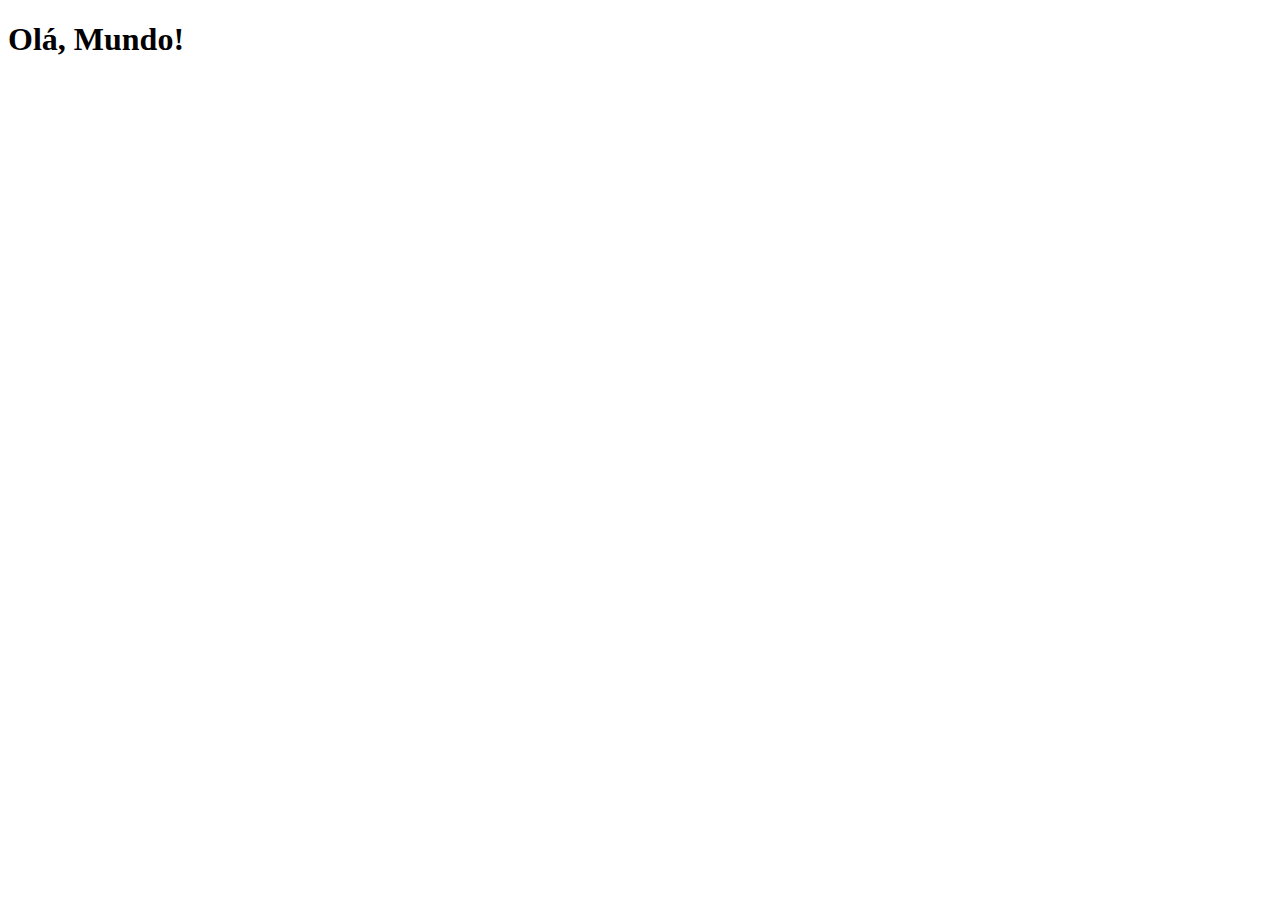
==== index.html @ 6dd38802 "criei a página principal" ====
<!DOCTYPE html>
<html lang="pt-br">
<head>
    <meta charset="UTF-8">
    <meta http-equiv="X-UA-Compatible" content="IE=edge">
    <meta name="viewport" content="width=device-width, initial-scale=1.0">
    <link rel="shortcut icon" href="favicon.ico" type="image/x-icon">
    <title>Projeto Redes Socias</title>
</head>
<body>
    <h1>Olá, Mundo!</h1>
</body>
</html>
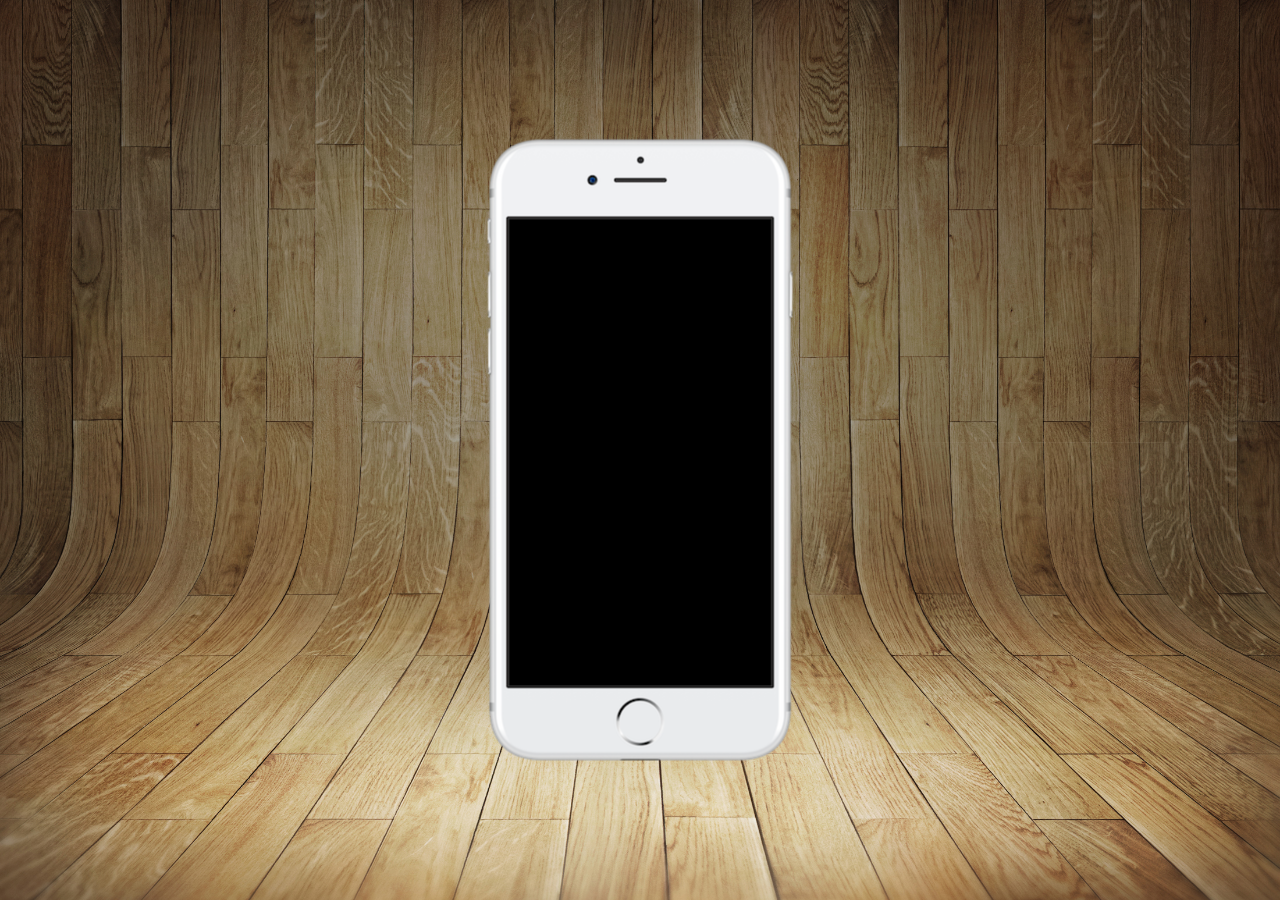
==== commit ec8fb071: "criando página inicial do projeto" ====
--- a/index.html
+++ b/index.html
@@ -5,9 +5,18 @@
     <meta http-equiv="X-UA-Compatible" content="IE=edge">
     <meta name="viewport" content="width=device-width, initial-scale=1.0">
     <link rel="shortcut icon" href="favicon.ico" type="image/x-icon">
+    <link rel="stylesheet" href="estilos/style.css">
     <title>Projeto Redes Socias</title>
+    
 </head>
 <body>
-    <h1>Olá, Mundo!</h1>
+    <main>
+        <section id="telefone">
+
+        </section>
+        <section id="redes-sociais">
+
+        </section>
+    </main>
 </body>
 </html>--- a/estilos/style.css
+++ b/estilos/style.css
@@ -0,0 +1,38 @@
+@charset "UTF-8";
+
+*{
+    margin: 0px;
+    padding: 0px;
+    font-family: Arial, Helvetica, sans-serif;
+}
+
+html, body{
+    height: 100vh;
+    width: 100vw;
+    background-color: black;
+}
+
+body{
+    background: url('../imagens/fundo-madeira.jpg') no-repeat top center;
+    background-size: cover;
+    background-attachment: fixed;
+}
+
+main{
+    position: relative;
+    height: 100vh;   
+}
+
+
+
+section#telefone{
+    position: absolute;
+    top: 50%;
+    left: 50%;
+    transform: translate(-50%, -50%);
+
+
+    height: 627px;
+    width: 311px;
+    background:url('../imagens/frame-iphone.png') no-repeat;
+}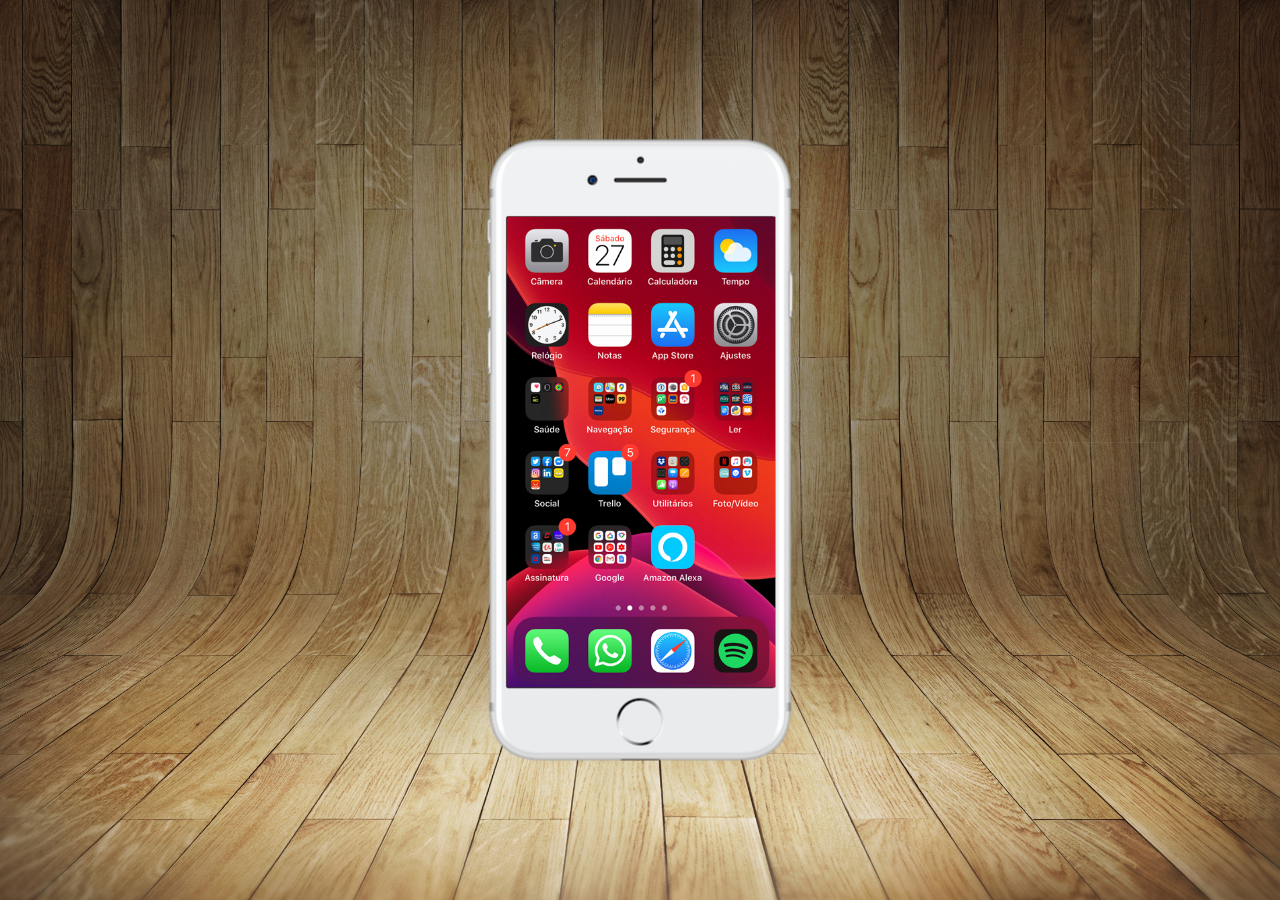
==== commit 4871c34c: "criei a tela home" ====
--- a/index.html
+++ b/index.html
@@ -12,7 +12,7 @@
 <body>
     <main>
         <section id="telefone">
-
+            <iframe src="home.html" name="tela" id="tela" frameborder="0"></iframe>
         </section>
         <section id="redes-sociais">
 
--- a/estilos/style.css
+++ b/estilos/style.css
@@ -24,7 +24,6 @@
 }
 
 
-
 section#telefone{
     position: absolute;
     top: 50%;
@@ -35,4 +34,13 @@
     height: 627px;
     width: 311px;
     background:url('../imagens/frame-iphone.png') no-repeat;
+}
+
+iframe#tela{
+    position: relative;
+    top: 80px;
+    left: 22px;
+    width: 269px;
+    height: 471px;
+    
 }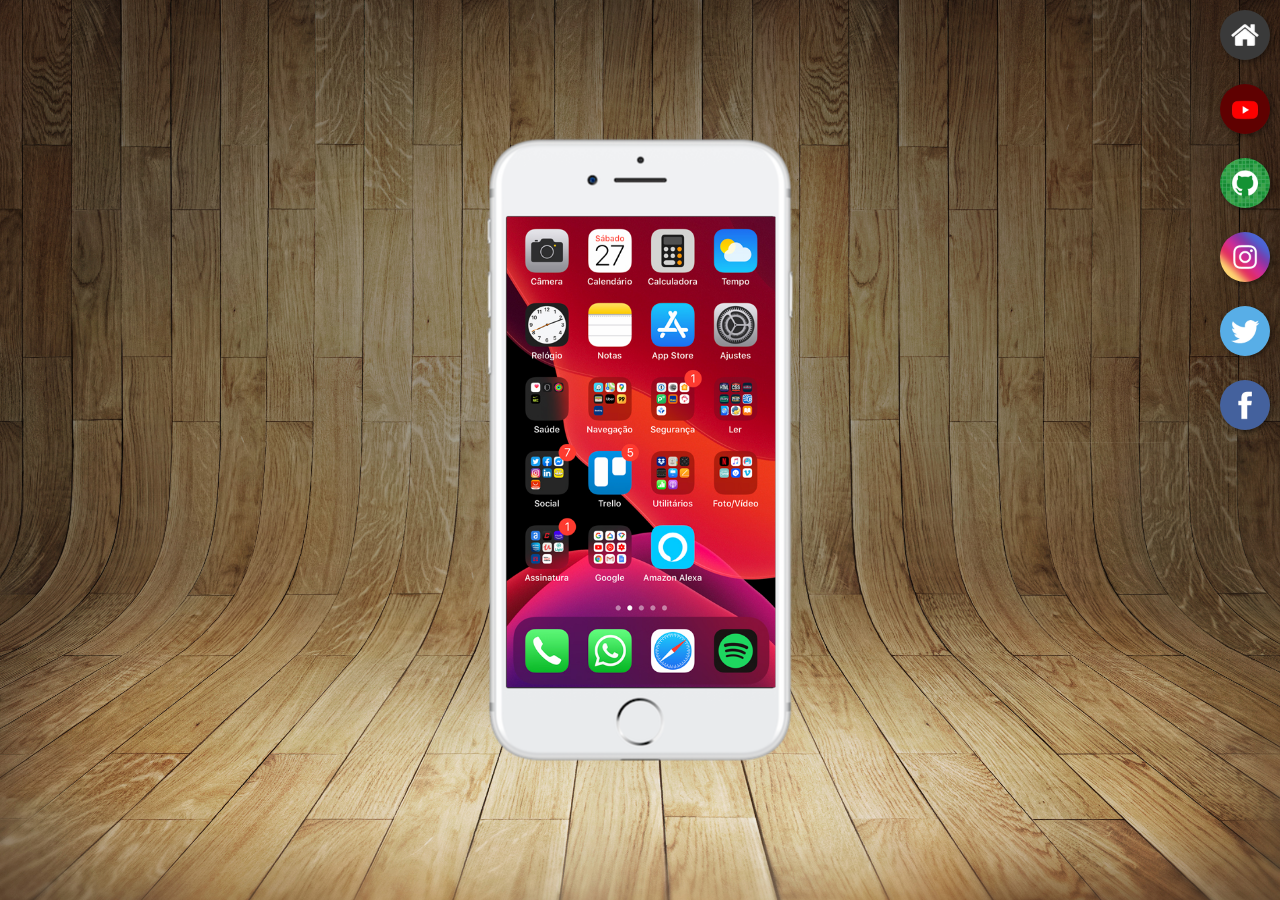
==== commit ceecc571: "criei botões na lateral" ====
--- a/index.html
+++ b/index.html
@@ -12,10 +12,17 @@
 <body>
     <main>
         <section id="telefone">
-            <iframe src="home.html" name="tela" id="tela" frameborder="0"></iframe>
+            <iframe src="home.html" name="tela" id="tela" frameborder="0">
+                Seu navegador não é compativel com isso.
+            </iframe>
         </section>
         <section id="redes-sociais">
-
+            <a href="#" target="tela"> <img src="imagens/logo-home.jpg" alt="Home"></a><br>
+            <a href="#"><img src="imagens/logo-youtube.jpg" alt="Youtube"></a><br>
+            <a href="#"><img src="imagens/logo-github.jpg" alt="Github"></a><br>
+            <a href="#"><img src="imagens/logo-instagram.jpg" alt="Instagram"></a><br>
+            <a href="#"><img src="imagens/logo-twitter.jpg" alt="Twitter"></a><br>
+            <a href="#"><img src="imagens/logo-facebook.jpg" alt="Facebook"></a><br>
         </section>
     </main>
 </body>
--- a/estilos/style.css
+++ b/estilos/style.css
@@ -42,5 +42,25 @@
     left: 22px;
     width: 269px;
     height: 471px;
+
+}
+
+section#redes-sociais{
+    text-align: right;
+}
+
+section#redes-sociais img{
+    width: 50px;
+    margin: 10px;
+    border-radius: 50%;
+    box-shadow: 2px 2px 5px rgba(0, 0, 0, 0.411);
+    box-sizing: border-box;
+}
+
+section#redes-sociais img:hover{
+    border: 2px solid rgba(255, 255, 255, 0.600);
+    transform: translate(-3px, -3px);
+    box-shadow: 5px 5px 10px rgba(0, 0, 0, 0.600);
+    transition: transform .3s, border 1s;
     
 }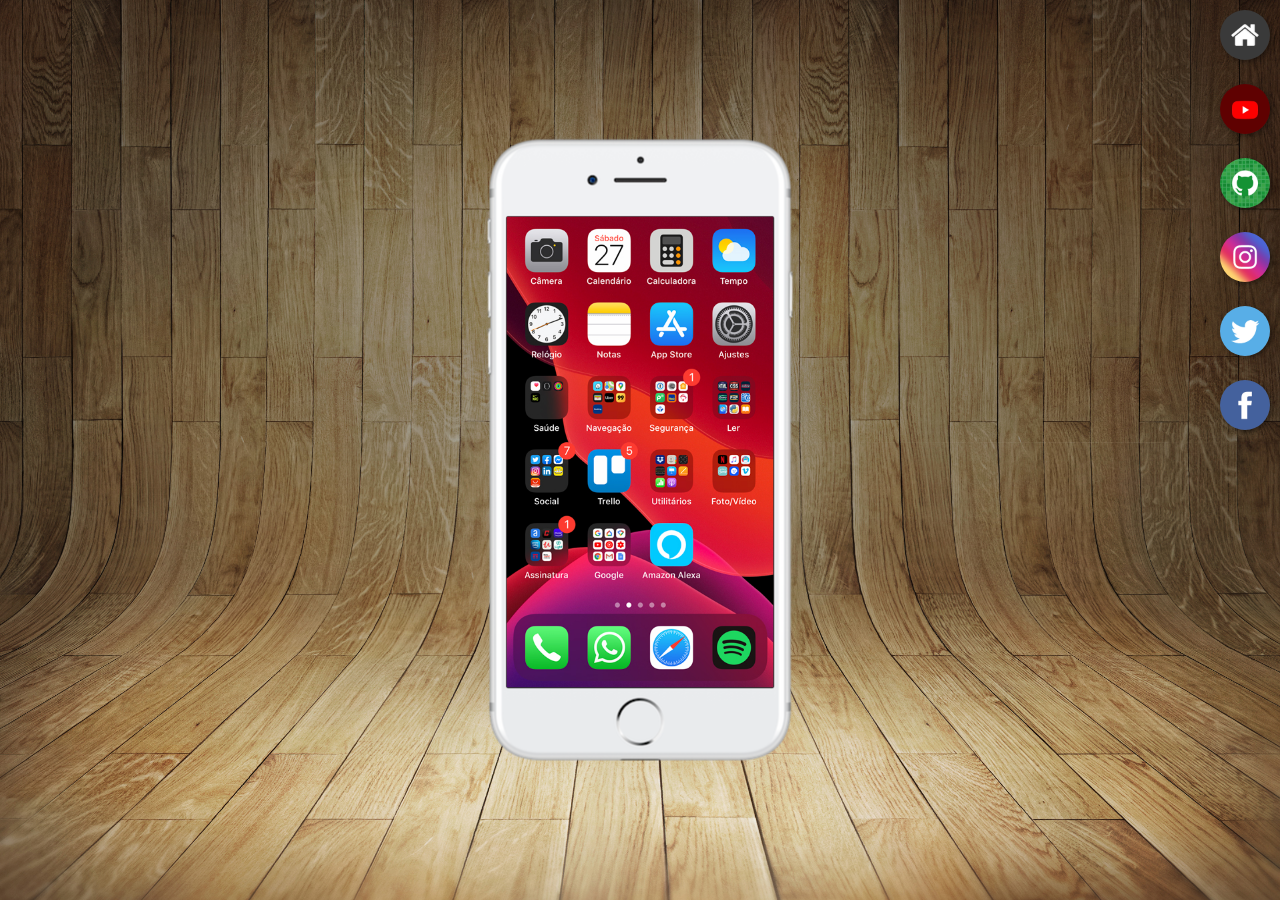
==== commit a56a280b: "criando as páginas de cada rede social" ====
--- a/index.html
+++ b/index.html
@@ -17,12 +17,12 @@
             </iframe>
         </section>
         <section id="redes-sociais">
-            <a href="#" target="tela"> <img src="imagens/logo-home.jpg" alt="Home"></a><br>
-            <a href="#"><img src="imagens/logo-youtube.jpg" alt="Youtube"></a><br>
-            <a href="#"><img src="imagens/logo-github.jpg" alt="Github"></a><br>
-            <a href="#"><img src="imagens/logo-instagram.jpg" alt="Instagram"></a><br>
-            <a href="#"><img src="imagens/logo-twitter.jpg" alt="Twitter"></a><br>
-            <a href="#"><img src="imagens/logo-facebook.jpg" alt="Facebook"></a><br>
+            <a href="home.html" target="tela"> <img src="imagens/logo-home.jpg" alt="Home"></a><br>
+            <a href="youtube.html" target="tela"><img src="imagens/logo-youtube.jpg" alt="Youtube"></a><br>
+            <a href="github.html" target="tela"><img src="imagens/logo-github.jpg" alt="Github"></a><br>
+            <a href="instagram.html" target="tela"><img src="imagens/logo-instagram.jpg" alt="Instagram"></a><br>
+            <a href="twitter.html" target="tela"><img src="imagens/logo-twitter.jpg" alt="Twitter"></a><br>
+            <a href="facebook.html" target="tela"><img src="imagens/logo-facebook.jpg" alt="Facebook"></a><br>
         </section>
     </main>
 </body>
--- a/estilos/style.css
+++ b/estilos/style.css
@@ -40,7 +40,7 @@
     position: relative;
     top: 80px;
     left: 22px;
-    width: 269px;
+    width: 267px;
     height: 471px;
 
 }
